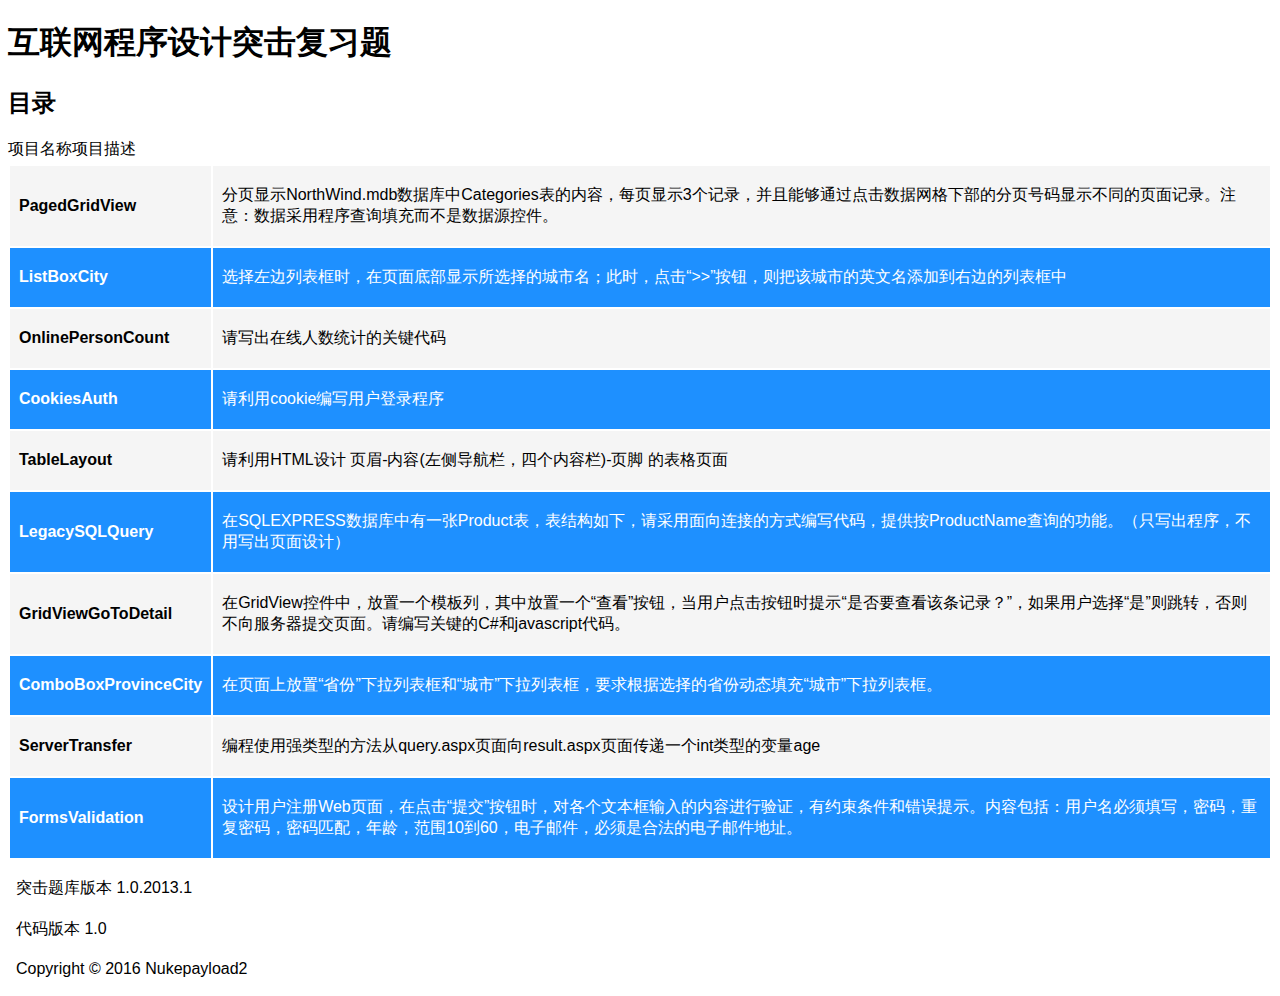
==== Helu2013A/default.html @ db15118e "第一题" ====
﻿<!DOCTYPE html>
<html>
<head>
    <meta charset="utf-8" />
    <title>互联网程序设计突击复习题</title>
    <link href="site.css" rel="stylesheet" />
</head>
<body>
    <h1>互联网程序设计突击复习题</h1>
    <h2>目录</h2>
    <table style="width:100%;">
        <thead>
            <tr>项目名称</tr>
            <tr>项目描述</tr>
        </thead>
        <tr class="alternate">
            <td><strong>PagedGridView</strong></td>
            <td><p>分页显示NorthWind.mdb数据库中Categories表的内容，每页显示3个记录，并且能够通过点击数据网格下部的分页号码显示不同的页面记录。注意：数据采用程序查询填充而不是数据源控件。</p></td>
        </tr>
        <tr>
            <td><strong>ListBoxCity</strong></td>
            <td><p>选择左边列表框时，在页面底部显示所选择的城市名；此时，点击“>>”按钮，则把该城市的英文名添加到右边的列表框中</p></td>
        </tr>
        <tr class="alternate">
            <td><strong>OnlinePersonCount</strong></td>
            <td><p>请写出在线人数统计的关键代码</p></td>
        </tr>
        <tr>
            <td><strong>CookiesAuth</strong></td>
            <td><p>请利用cookie编写用户登录程序</p></td>
        </tr>
        <tr class="alternate">
            <td><strong>TableLayout</strong></td>
            <td><p>请利用HTML设计 页眉-内容(左侧导航栏，四个内容栏)-页脚 的表格页面</p></td>
        </tr>
        <tr>
            <td><strong>LegacySQLQuery</strong></td>
            <td><p>在SQLEXPRESS数据库中有一张Product表，表结构如下，请采用面向连接的方式编写代码，提供按ProductName查询的功能。（只写出程序，不用写出页面设计）</p></td>
        </tr>
        <tr class="alternate">
            <td><strong>GridViewGoToDetail</strong></td>
            <td><p>在GridView控件中，放置一个模板列，其中放置一个“查看”按钮，当用户点击按钮时提示“是否要查看该条记录？”，如果用户选择“是”则跳转，否则不向服务器提交页面。请编写关键的C#和javascript代码。</p></td>
        </tr>
        <tr>
            <td><strong>ComboBoxProvinceCity</strong></td>
            <td><p>在页面上放置“省份”下拉列表框和“城市”下拉列表框，要求根据选择的省份动态填充“城市”下拉列表框。</p></td>
        </tr>
        <tr class="alternate">
            <td><strong>ServerTransfer</strong></td>
            <td><p>编程使用强类型的方法从query.aspx页面向result.aspx页面传递一个int类型的变量age</p></td>
        </tr>
        <tr>
            <td><strong>FormsValidation</strong></td>
            <td><p>设计用户注册Web页面，在点击“提交”按钮时，对各个文本框输入的内容进行验证，有约束条件和错误提示。内容包括：用户名必须填写，密码，重复密码，密码匹配，年龄，范围10到60，电子邮件，必须是合法的电子邮件地址。</p></td>
        </tr>
    </table>
    <p>突击题库版本 1.0.2013.1 </p>
    <p>代码版本 1.0 </p>
    <p>Copyright &copy; 2016 Nukepayload2</p>
</body>
</html>
---- Helu2013A/site.css ----
﻿body {
    font-family:'Segoe UI','Microsoft YaHei UI','Microsoft YaHei', Tahoma, Geneva, Verdana, sans-serif
}
tr {
    background-color: dodgerblue;
    color: white;
}
.alternate {
    background-color: whitesmoke;
    color: black;
}
strong,p{
    padding:2px 8px;
}
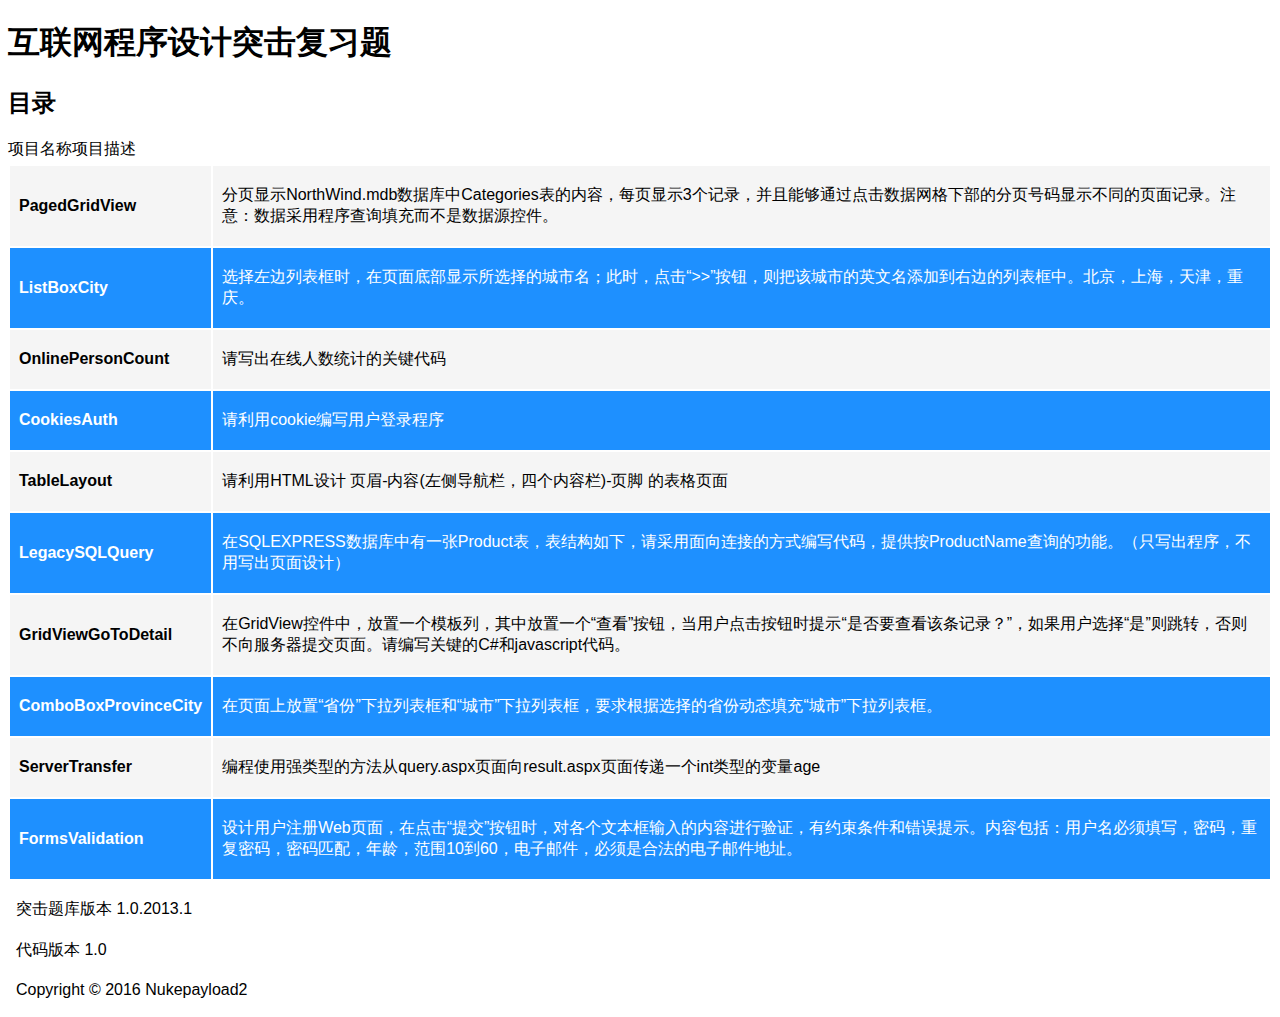
==== commit 466824e5: "前三题完成" ====
--- a/Helu2013A/default.html
+++ b/Helu2013A/default.html
@@ -19,7 +19,7 @@
         </tr>
         <tr>
             <td><strong>ListBoxCity</strong></td>
-            <td><p>选择左边列表框时，在页面底部显示所选择的城市名；此时，点击“>>”按钮，则把该城市的英文名添加到右边的列表框中</p></td>
+            <td><p>选择左边列表框时，在页面底部显示所选择的城市名；此时，点击“>>”按钮，则把该城市的英文名添加到右边的列表框中。北京，上海，天津，重庆。</p></td>
         </tr>
         <tr class="alternate">
             <td><strong>OnlinePersonCount</strong></td>
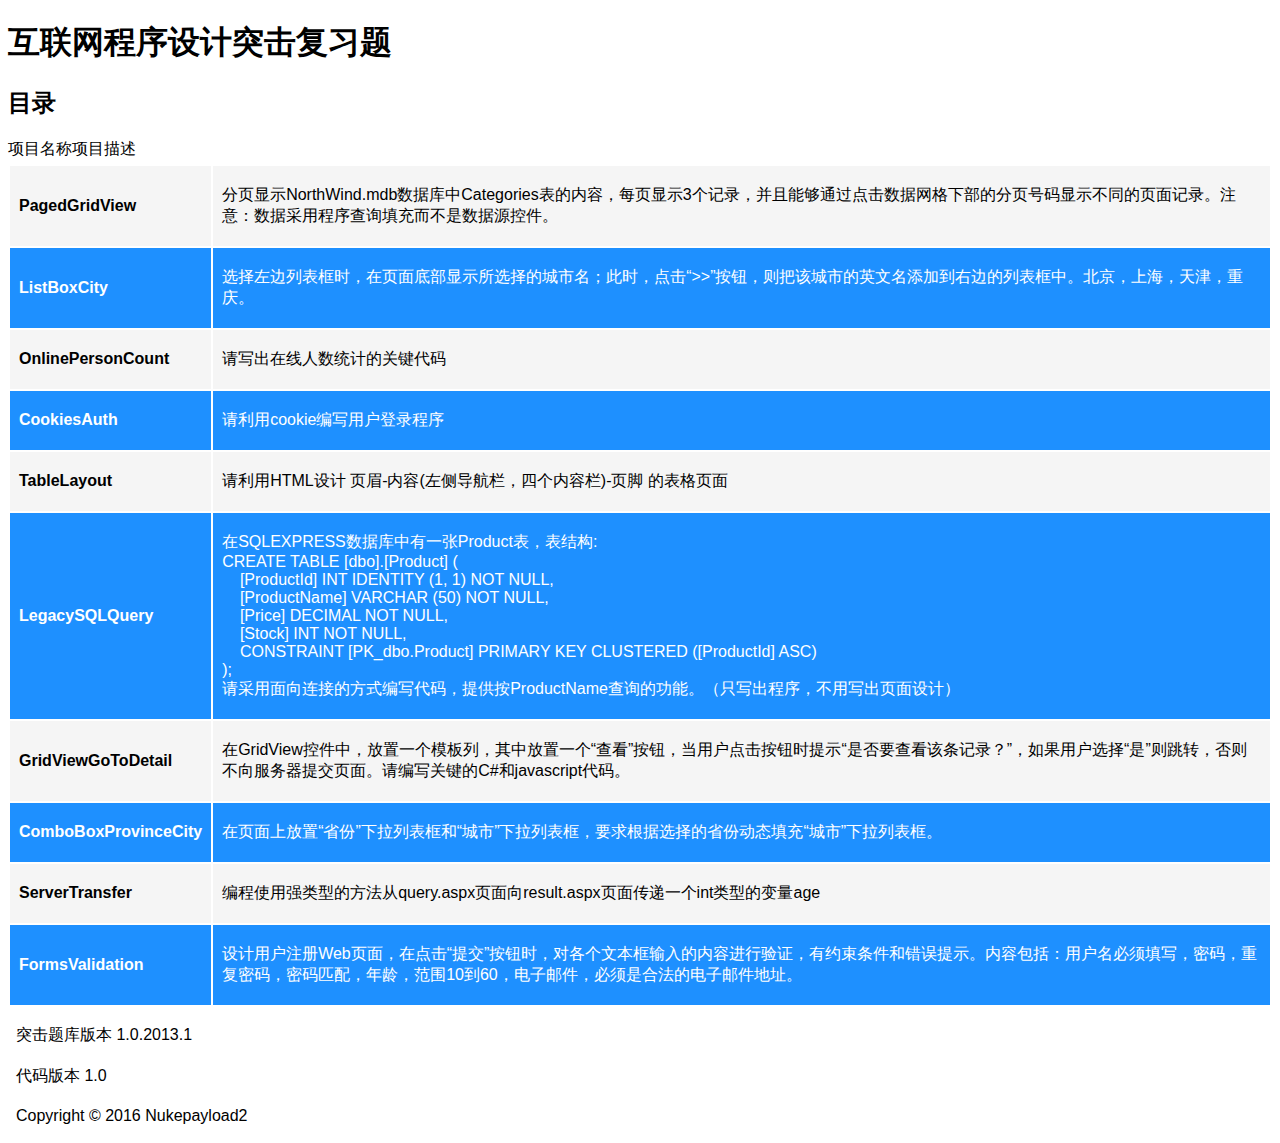
==== commit 768629a0: "完结撒花~" ====
--- a/Helu2013A/default.html
+++ b/Helu2013A/default.html
@@ -35,7 +35,15 @@
         </tr>
         <tr>
             <td><strong>LegacySQLQuery</strong></td>
-            <td><p>在SQLEXPRESS数据库中有一张Product表，表结构如下，请采用面向连接的方式编写代码，提供按ProductName查询的功能。（只写出程序，不用写出页面设计）</p></td>
+            <td><p>在SQLEXPRESS数据库中有一张Product表，表结构: <br />
+                    CREATE TABLE [dbo].[Product] (<br/>
+                    &nbsp;&nbsp;&nbsp;&nbsp;[ProductId]   INT             IDENTITY (1, 1) NOT NULL,<br />
+                    &nbsp;&nbsp;&nbsp;&nbsp;[ProductName] VARCHAR (50)    NOT NULL,<br />
+                    &nbsp;&nbsp;&nbsp;&nbsp;[Price]       DECIMAL         NOT NULL,<br />
+                    &nbsp;&nbsp;&nbsp;&nbsp;[Stock]       INT             NOT NULL,<br />
+                    &nbsp;&nbsp;&nbsp;&nbsp;CONSTRAINT [PK_dbo.Product] PRIMARY KEY CLUSTERED ([ProductId] ASC)<br />
+                    );<br />
+                请采用面向连接的方式编写代码，提供按ProductName查询的功能。（只写出程序，不用写出页面设计）</p></td>
         </tr>
         <tr class="alternate">
             <td><strong>GridViewGoToDetail</strong></td>
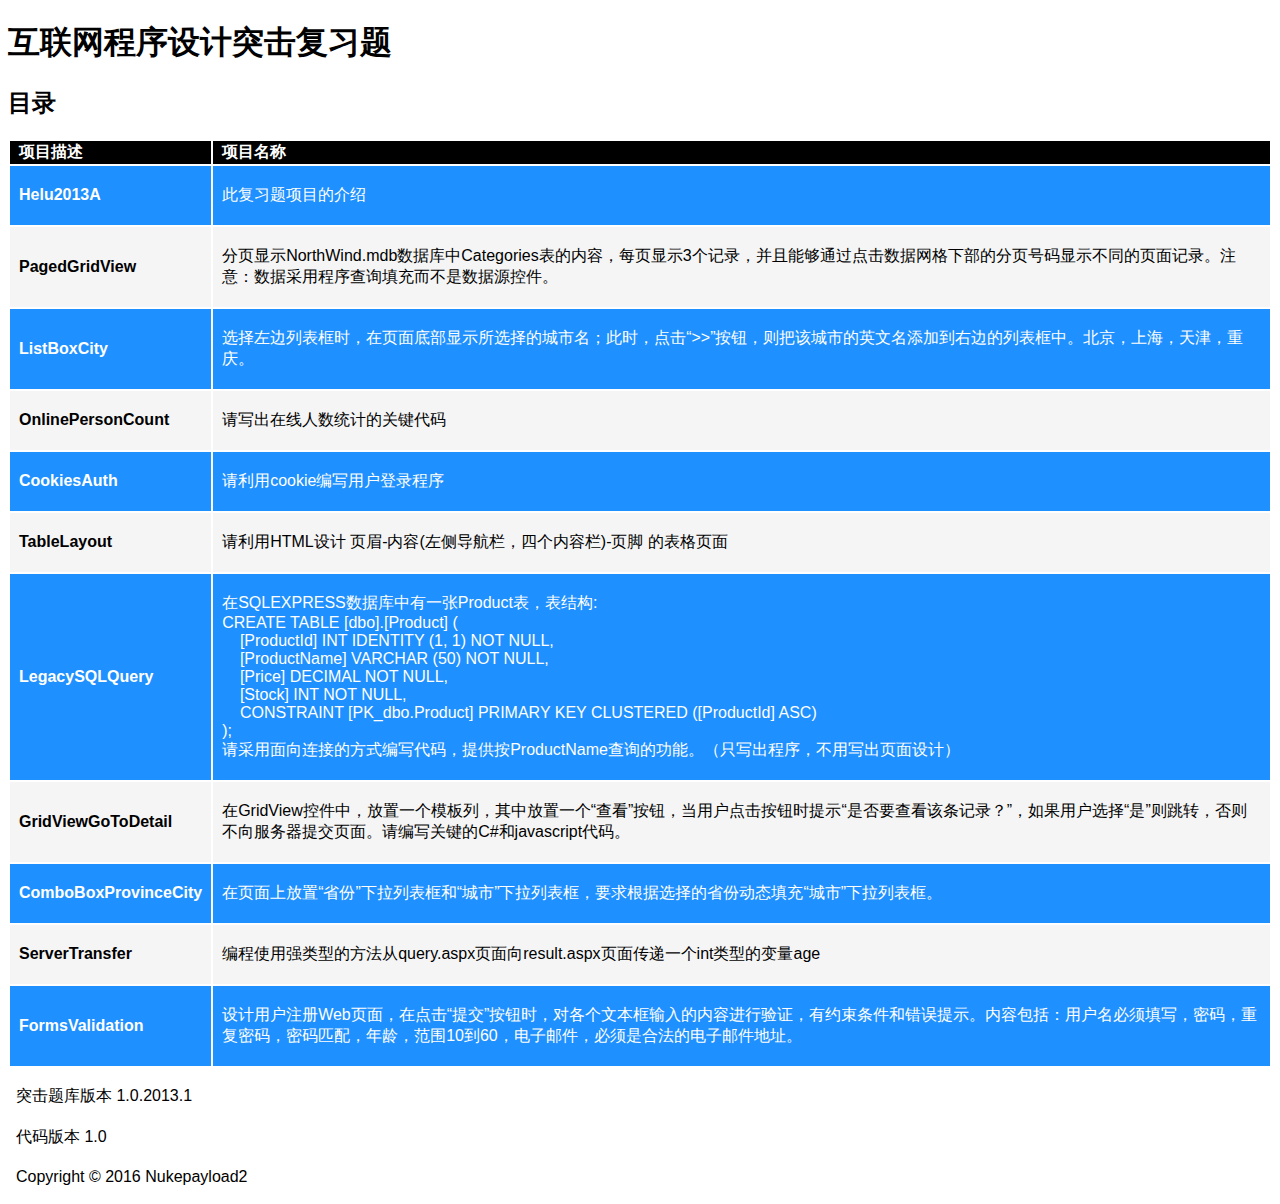
==== commit 47030694: "文档补全" ====
--- a/Helu2013A/default.html
+++ b/Helu2013A/default.html
@@ -10,9 +10,15 @@
     <h2>目录</h2>
     <table style="width:100%;">
         <thead>
-            <tr>项目名称</tr>
-            <tr>项目描述</tr>
+            <tr class="thead-tr">
+                <td><strong>项目描述</strong></td>
+                <td><strong>项目名称</strong></td>
+            </tr>
         </thead>
+        <tr>
+            <td><strong>Helu2013A</strong></td>
+            <td><p>此复习题项目的介绍</p></td>
+        </tr>
         <tr class="alternate">
             <td><strong>PagedGridView</strong></td>
             <td><p>分页显示NorthWind.mdb数据库中Categories表的内容，每页显示3个记录，并且能够通过点击数据网格下部的分页号码显示不同的页面记录。注意：数据采用程序查询填充而不是数据源控件。</p></td>
--- a/Helu2013A/site.css
+++ b/Helu2013A/site.css
@@ -3,6 +3,10 @@
 }
 tr {
     background-color: dodgerblue;
+    color: white;
+}
+.thead-tr {
+    background-color: black;
     color: white;
 }
 .alternate {
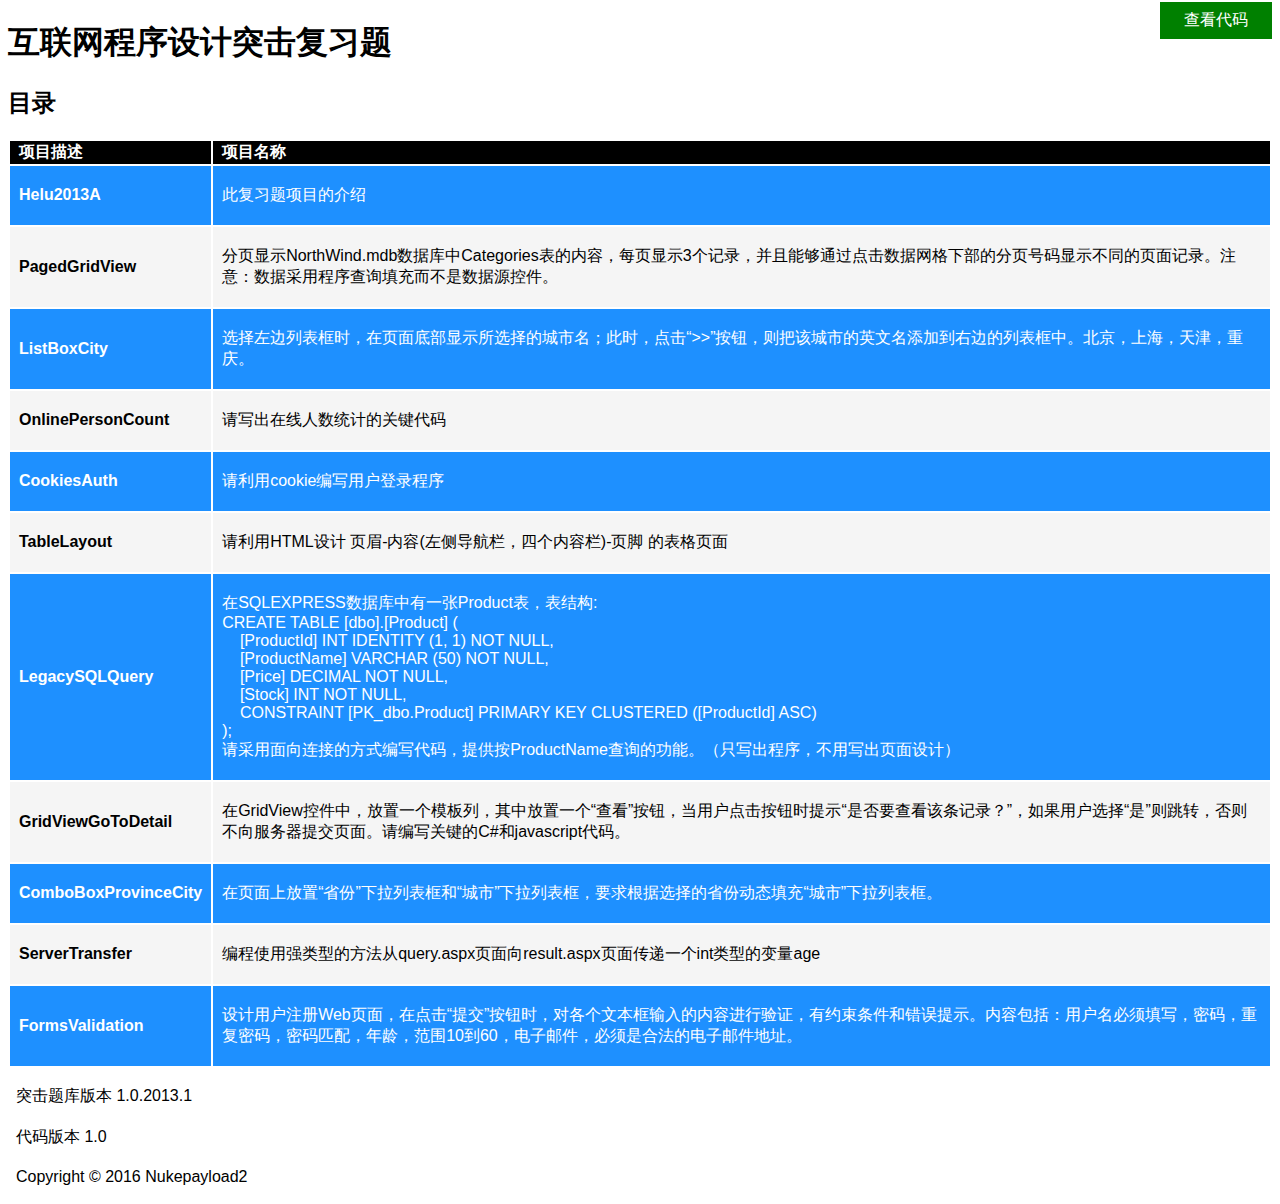
==== commit 2cc46747: "更新GitHub项目主页" ====
--- a/Helu2013A/default.html
+++ b/Helu2013A/default.html
@@ -8,6 +8,7 @@
 <body>
     <h1>互联网程序设计突击复习题</h1>
     <h2>目录</h2>
+    <a href="https://github.com/Nukepayload2/Helu2013A" target="_blank" id="lnk-view-code">查看代码</a>
     <table style="width:100%;">
         <thead>
             <tr class="thead-tr">
--- a/Helu2013A/site.css
+++ b/Helu2013A/site.css
@@ -15,4 +15,21 @@
 }
 strong,p{
     padding:2px 8px;
-}+}
+
+#lnk-view-code {
+    float: right;
+    position: fixed;
+    right: 8px;
+    top: 2px;
+    text-decoration: none;
+    background-color: green;
+    color: white;
+    padding:8px 24px;
+}
+    #lnk-view-code:hover {
+        background-color: limegreen;
+    }
+    #lnk-view-code:active {
+        background-color: black;
+    }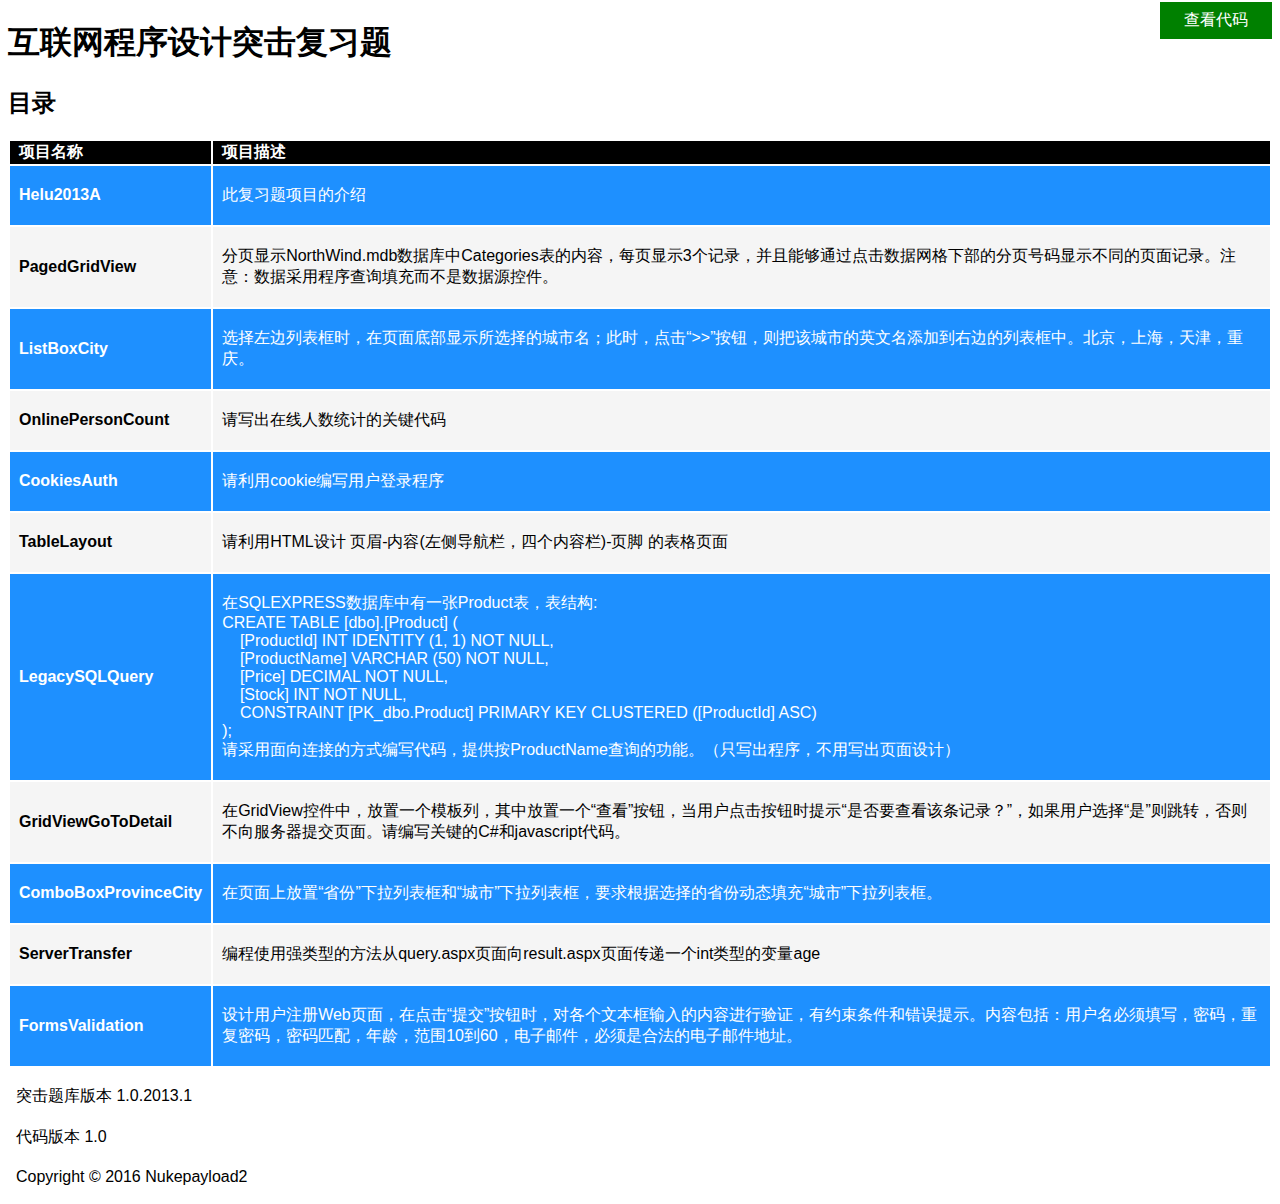
==== commit 86a77f38: "修正错别字" ====
--- a/Helu2013A/default.html
+++ b/Helu2013A/default.html
@@ -12,8 +12,8 @@
     <table style="width:100%;">
         <thead>
             <tr class="thead-tr">
+                <td><strong>项目名称</strong></td>
                 <td><strong>项目描述</strong></td>
-                <td><strong>项目名称</strong></td>
             </tr>
         </thead>
         <tr>
